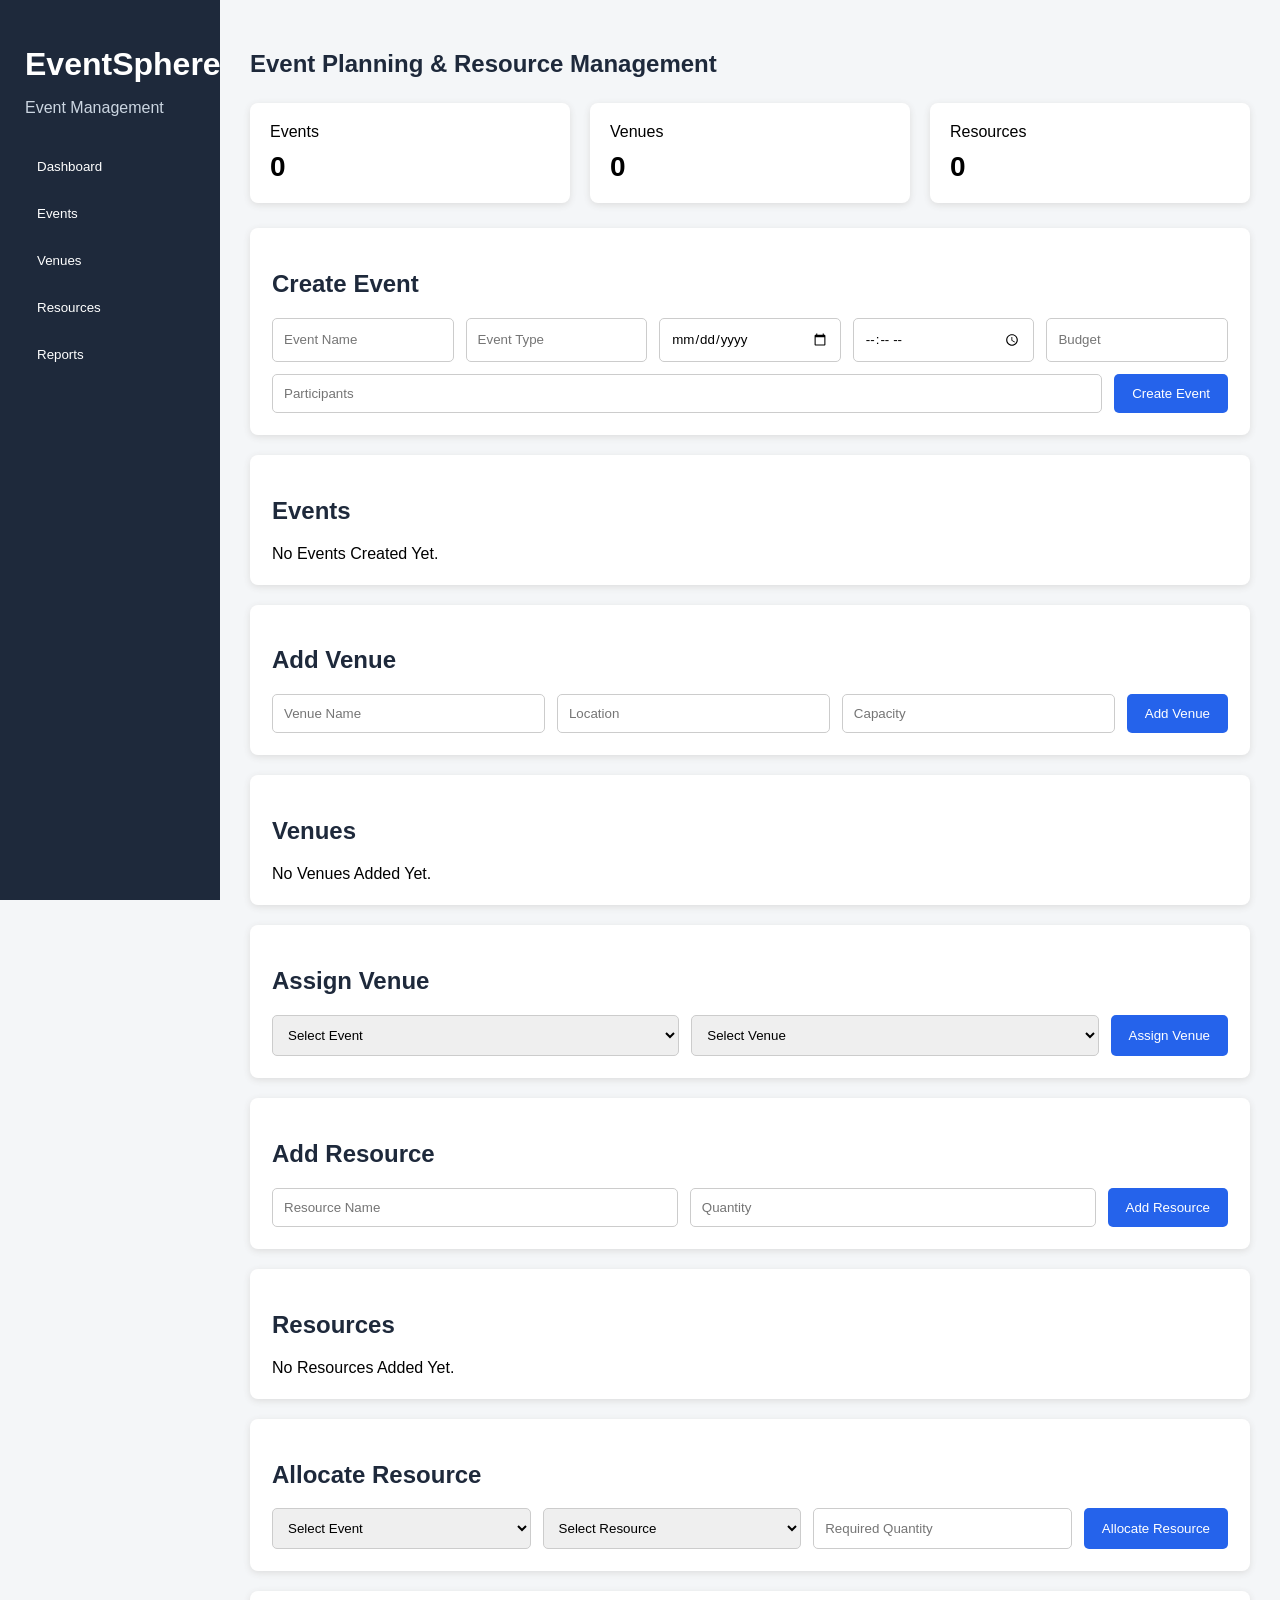
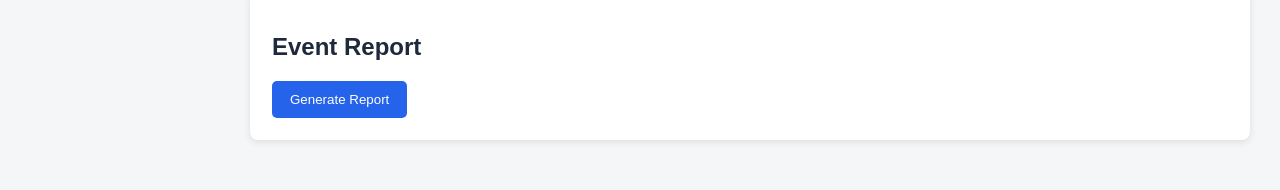
==== index.html @ e5ac0ce5 "Add files via upload" ====
<!DOCTYPE html>
<html>
<head>
    <title>EventSphere</title>
    <link rel="stylesheet" href="style.css">
</head>
<body>

<div class="sidebar">
    <h1>EventSphere</h1>
    <p>Event Management</p>
    <button>Dashboard</button>
    <button>Events</button>
    <button>Venues</button>
    <button>Resources</button>
    <button>Reports</button>
</div>

<div class="main">

    <h2>Event Planning & Resource Management</h2>

    <div class="cards">
        <div class="card">Events <b id="eventCount">0</b></div>
        <div class="card">Venues <b id="venueCount">0</b></div>
        <div class="card">Resources <b id="resourceCount">0</b></div>
    </div>

    <div class="section">
        <h2>Create Event</h2>

        <form id="eventForm">
            <input id="eventName" placeholder="Event Name" required>
            <input id="eventType" placeholder="Event Type" required>
            <input id="eventDate" type="date" required>
            <input id="eventTime" type="time" required>
            <input id="eventBudget" type="number" placeholder="Budget" required>
            <input id="eventParticipants" type="number" placeholder="Participants" required>
            <button>Create Event</button>
        </form>
    </div>

    <div class="section">
        <h2>Events</h2>
        <div id="eventList">No Events Created Yet.</div>
    </div>

    <div class="section">
        <h2>Add Venue</h2>

        <form id="venueForm">
            <input id="venueName" placeholder="Venue Name" required>
            <input id="venueLocation" placeholder="Location" required>
            <input id="venueCapacity" type="number" placeholder="Capacity" required>
            <button>Add Venue</button>
        </form>
    </div>

    <div class="section">
        <h2>Venues</h2>
        <div id="venueList">No Venues Added Yet.</div>
    </div>

    <div class="section">
        <h2>Assign Venue</h2>

        <form id="assignForm">
            <select id="eventSelect" required>
                <option value="">Select Event</option>
            </select>

            <select id="venueSelect" required>
                <option value="">Select Venue</option>
            </select>

            <button>Assign Venue</button>
        </form>
    </div>

    <div class="section">
        <h2>Add Resource</h2>

        <form id="resourceForm">
            <input id="resourceName" placeholder="Resource Name" required>
            <input id="resourceQuantity" type="number" placeholder="Quantity" min="1" required>
            <button>Add Resource</button>
        </form>
    </div>

    <div class="section">
        <h2>Resources</h2>
        <div id="resourceList">No Resources Added Yet.</div>
    </div>

    <div class="section">
        <h2>Allocate Resource</h2>

        <form id="allocateForm">
            <select id="resourceEvent" required>
                <option value="">Select Event</option>
            </select>

            <select id="resourceSelect" required>
                <option value="">Select Resource</option>
            </select>

            <input id="requiredQuantity"
                   type="number"
                   placeholder="Required Quantity"
                   min="1"
                   required>

            <button>Allocate Resource</button>
        </form>
    </div>

    <div class="section">
        <h2>Event Report</h2>
        <button onclick="report()">Generate Report</button>
        <div id="report"></div>
    </div>

    <div id="message"></div>

</div>

<script src="script.js"></script>
</body>
</html>
---- style.css ----
*{box-sizing:border-box;font-family:Arial}
body{margin:0;background:#f4f6f8;display:flex}
.sidebar{width:220px;height:100vh;position:fixed;background:#1e293b;color:white;padding:25px}
.sidebar h1{margin-bottom:5px}
.sidebar p{color:#cbd5e1;margin-bottom:30px}
.sidebar button{display:block;width:100%;padding:12px;margin:8px 0;background:none;color:white;border:0;text-align:left}
.sidebar button:hover{background:#334155}
.main{margin-left:220px;width:100%;padding:30px}
.main>h2{color:#1e293b}
.cards{display:flex;gap:20px;margin:25px 0}
.card{background:white;padding:20px;border-radius:8px;flex:1;box-shadow:0 2px 7px #ddd}
.card b{display:block;font-size:28px;margin-top:10px}
.section{background:white;padding:22px;margin:20px 0;border-radius:8px;box-shadow:0 2px 7px #ddd}
.section h2{color:#1e293b}
form{display:flex;gap:12px;flex-wrap:wrap}
input,select{padding:11px;border:1px solid #ccc;border-radius:5px;flex:1;min-width:150px}
button{padding:11px 18px;background:#2563eb;color:white;border:0;border-radius:5px;cursor:pointer}
.item{padding:15px;margin:10px 0;background:#f8fafc;border:1px solid #ddd;border-radius:6px}
.item p{color:#475569}
.success{background:#dcfce7;color:#166534;padding:12px;margin-top:15px}
.error{background:#fee2e2;color:#991b1b;padding:12px;margin-top:15px}
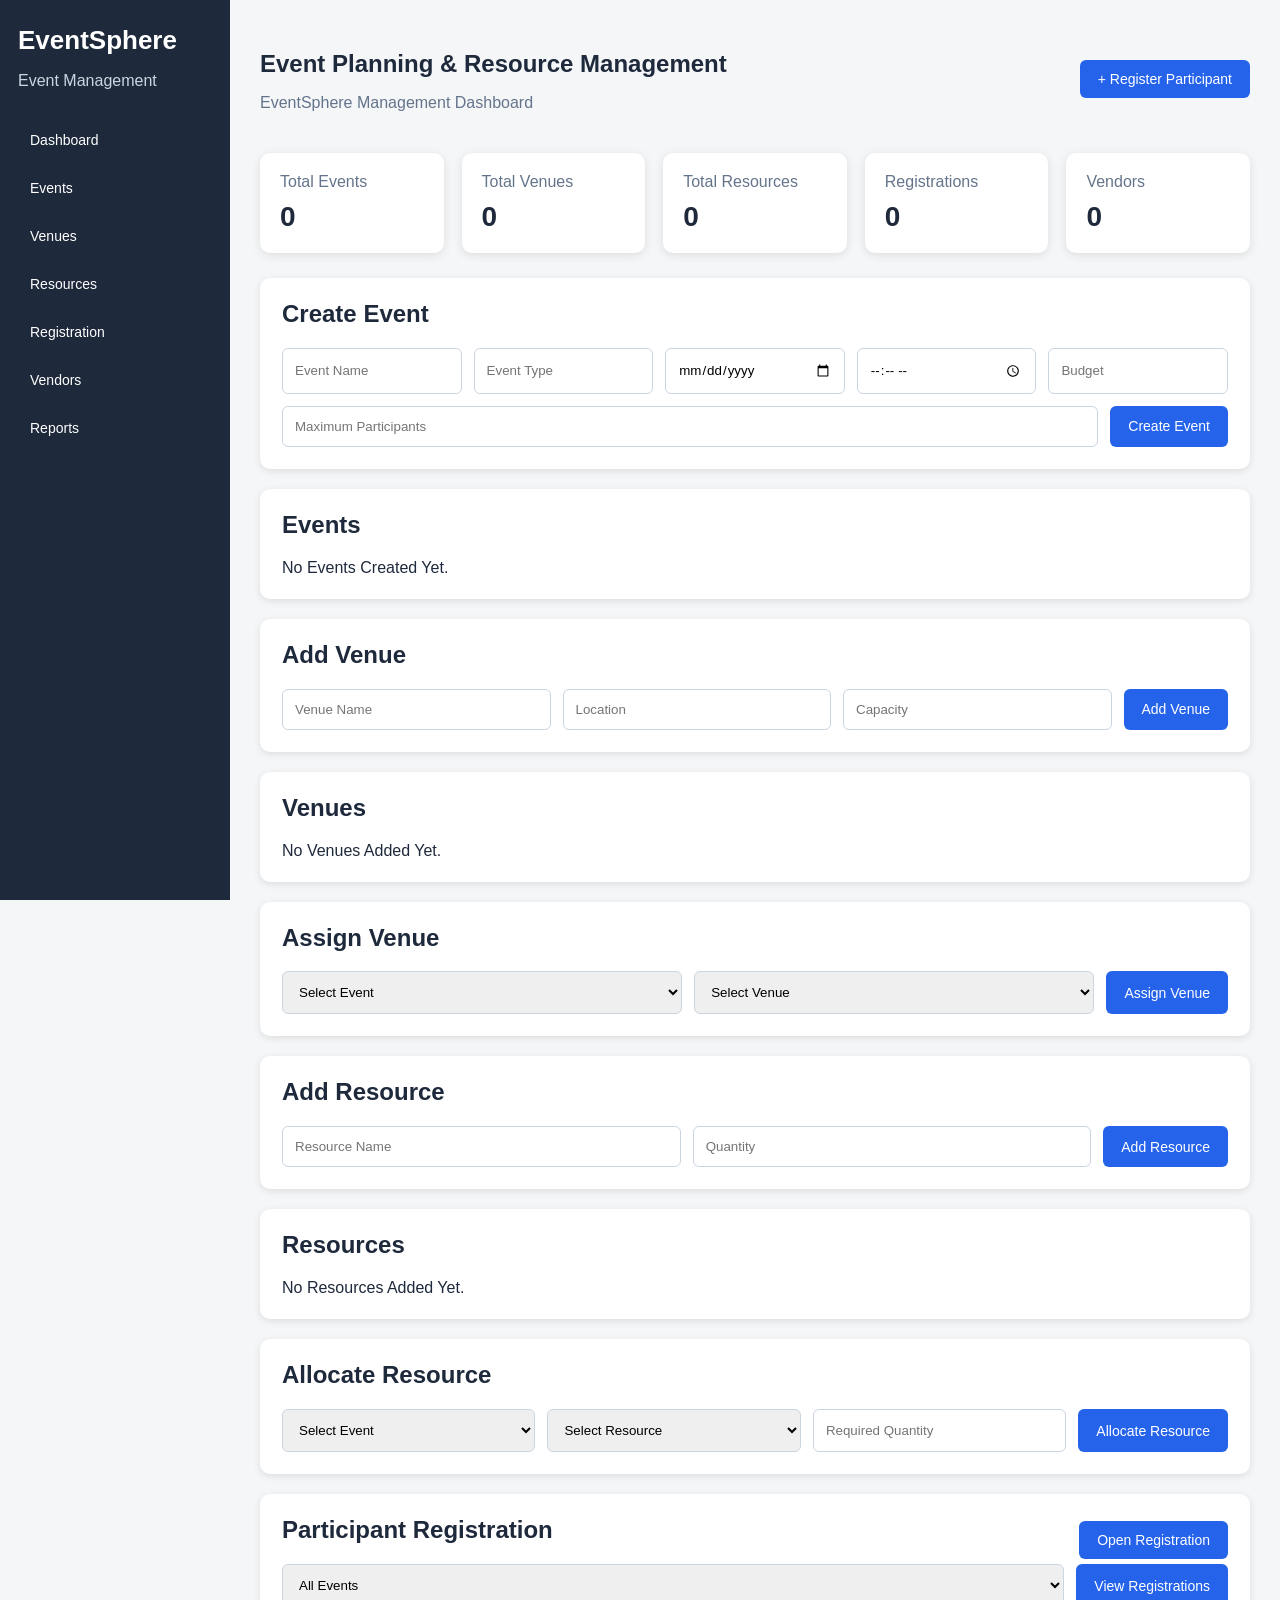
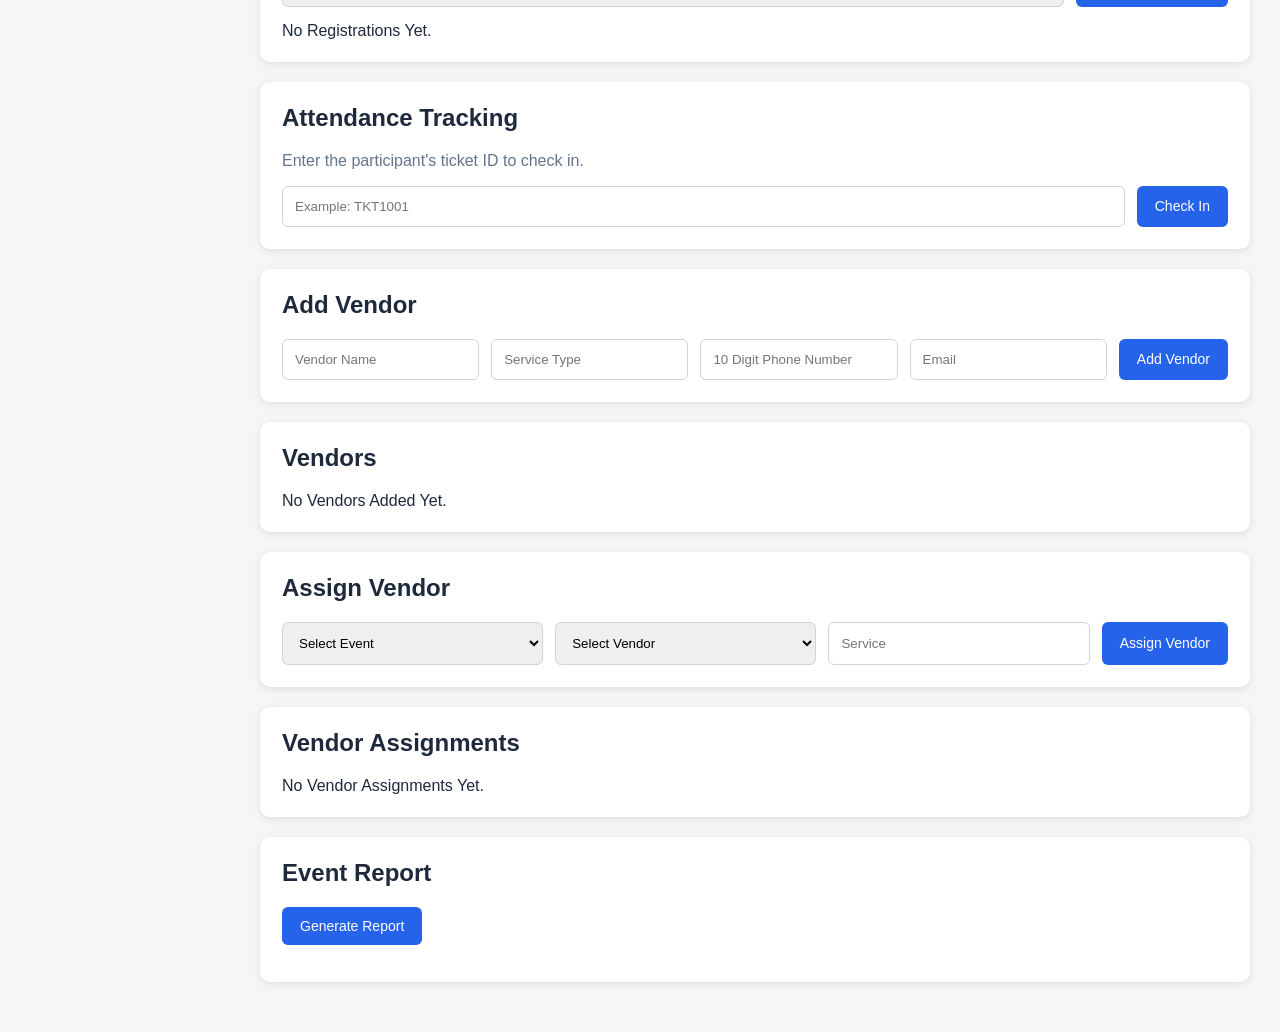
==== commit edf35edf: "Add files via upload" ====
--- a/index.html
+++ b/index.html
@@ -1,72 +1,209 @@
-
-
 <!DOCTYPE html>
 <html>
 <head>
     <title>EventSphere</title>
     <link rel="stylesheet" href="style.css">
 </head>
+
 <body>
 
 <div class="sidebar">
+
     <h1>EventSphere</h1>
     <p>Event Management</p>
-    <button>Dashboard</button>
-    <button>Events</button>
-    <button>Venues</button>
-    <button>Resources</button>
-    <button>Reports</button>
+
+    <button onclick="location.href='index.html'">
+        Dashboard
+    </button>
+
+    <button onclick="location.href='#events'">
+        Events
+    </button>
+
+    <button onclick="location.href='#venues'">
+        Venues
+    </button>
+
+    <button onclick="location.href='#resources'">
+        Resources
+    </button>
+
+    <button onclick="location.href='registration.html'">
+        Registration
+    </button>
+
+    <button onclick="location.href='#vendors'">
+        Vendors
+    </button>
+
+    <button onclick="location.href='#reports'">
+        Reports
+    </button>
+
 </div>
 
+
 <div class="main">
 
-    <h2>Event Planning & Resource Management</h2>
+    <div class="top">
+        <div>
+            <h2>Event Planning & Resource Management</h2>
+            <p>EventSphere Management Dashboard</p>
+        </div>
+
+        <button onclick="location.href='registration.html'">
+            + Register Participant
+        </button>
+    </div>
+
+
+    <!-- DASHBOARD CARDS -->
 
     <div class="cards">
-        <div class="card">Events <b id="eventCount">0</b></div>
-        <div class="card">Venues <b id="venueCount">0</b></div>
-        <div class="card">Resources <b id="resourceCount">0</b></div>
-    </div>
-
-    <div class="section">
+
+        <div class="card">
+            <span>Total Events</span>
+            <b id="eventCount">0</b>
+        </div>
+
+        <div class="card">
+            <span>Total Venues</span>
+            <b id="venueCount">0</b>
+        </div>
+
+        <div class="card">
+            <span>Total Resources</span>
+            <b id="resourceCount">0</b>
+        </div>
+
+        <div class="card">
+            <span>Registrations</span>
+            <b id="registrationCount">0</b>
+        </div>
+
+        <div class="card">
+            <span>Vendors</span>
+            <b id="vendorCount">0</b>
+        </div>
+
+    </div>
+
+
+    <!-- CREATE EVENT -->
+
+    <div class="section" id="events">
+
         <h2>Create Event</h2>
 
         <form id="eventForm">
-            <input id="eventName" placeholder="Event Name" required>
-            <input id="eventType" placeholder="Event Type" required>
-            <input id="eventDate" type="date" required>
-            <input id="eventTime" type="time" required>
-            <input id="eventBudget" type="number" placeholder="Budget" required>
-            <input id="eventParticipants" type="number" placeholder="Participants" required>
+
+            <input
+                id="eventName"
+                placeholder="Event Name"
+                required>
+
+            <input
+                id="eventType"
+                placeholder="Event Type"
+                required>
+
+            <input
+                id="eventDate"
+                type="date"
+                required>
+
+            <input
+                id="eventTime"
+                type="time"
+                required>
+
+            <input
+                id="eventBudget"
+                type="number"
+                placeholder="Budget"
+                min="0"
+                required>
+
+            <input
+                id="eventParticipants"
+                type="number"
+                placeholder="Maximum Participants"
+                min="1"
+                required>
+
             <button>Create Event</button>
-        </form>
-    </div>
-
-    <div class="section">
+
+        </form>
+
+    </div>
+
+
+    <!-- EVENTS -->
+
+    <div class="section">
+
         <h2>Events</h2>
-        <div id="eventList">No Events Created Yet.</div>
-    </div>
-
-    <div class="section">
+
+        <div id="eventList">
+            No Events Created Yet.
+        </div>
+
+    </div>
+
+
+    <!-- VENUE -->
+
+    <div class="section" id="venues">
+
         <h2>Add Venue</h2>
 
         <form id="venueForm">
-            <input id="venueName" placeholder="Venue Name" required>
-            <input id="venueLocation" placeholder="Location" required>
-            <input id="venueCapacity" type="number" placeholder="Capacity" required>
+
+            <input
+                id="venueName"
+                placeholder="Venue Name"
+                required>
+
+            <input
+                id="venueLocation"
+                placeholder="Location"
+                required>
+
+            <input
+                id="venueCapacity"
+                type="number"
+                placeholder="Capacity"
+                min="1"
+                required>
+
             <button>Add Venue</button>
-        </form>
-    </div>
-
-    <div class="section">
+
+        </form>
+
+    </div>
+
+
+    <!-- VENUES -->
+
+    <div class="section">
+
         <h2>Venues</h2>
-        <div id="venueList">No Venues Added Yet.</div>
-    </div>
-
-    <div class="section">
+
+        <div id="venueList">
+            No Venues Added Yet.
+        </div>
+
+    </div>
+
+
+    <!-- ASSIGN VENUE -->
+
+    <div class="section">
+
         <h2>Assign Venue</h2>
 
         <form id="assignForm">
+
             <select id="eventSelect" required>
                 <option value="">Select Event</option>
             </select>
@@ -76,28 +213,60 @@
             </select>
 
             <button>Assign Venue</button>
-        </form>
-    </div>
-
-    <div class="section">
+
+        </form>
+
+    </div>
+
+
+    <!-- RESOURCE -->
+
+    <div class="section" id="resources">
+
         <h2>Add Resource</h2>
 
         <form id="resourceForm">
-            <input id="resourceName" placeholder="Resource Name" required>
-            <input id="resourceQuantity" type="number" placeholder="Quantity" min="1" required>
+
+            <input
+                id="resourceName"
+                placeholder="Resource Name"
+                required>
+
+            <input
+                id="resourceQuantity"
+                type="number"
+                placeholder="Quantity"
+                min="1"
+                required>
+
             <button>Add Resource</button>
-        </form>
-    </div>
-
-    <div class="section">
+
+        </form>
+
+    </div>
+
+
+    <!-- RESOURCES -->
+
+    <div class="section">
+
         <h2>Resources</h2>
-        <div id="resourceList">No Resources Added Yet.</div>
-    </div>
-
-    <div class="section">
+
+        <div id="resourceList">
+            No Resources Added Yet.
+        </div>
+
+    </div>
+
+
+    <!-- ALLOCATE RESOURCE -->
+
+    <div class="section">
+
         <h2>Allocate Resource</h2>
 
         <form id="allocateForm">
+
             <select id="resourceEvent" required>
                 <option value="">Select Event</option>
             </select>
@@ -106,27 +275,191 @@
                 <option value="">Select Resource</option>
             </select>
 
-            <input id="requiredQuantity"
-                   type="number"
-                   placeholder="Required Quantity"
-                   min="1"
-                   required>
+            <input
+                id="requiredQuantity"
+                type="number"
+                placeholder="Required Quantity"
+                min="1"
+                required>
 
             <button>Allocate Resource</button>
-        </form>
-    </div>
-
-    <div class="section">
+
+        </form>
+
+    </div>
+
+
+    <!-- REGISTRATION -->
+
+    <div class="section">
+
+        <div class="section-header">
+
+            <h2>Participant Registration</h2>
+
+            <button onclick="location.href='registration.html'">
+                Open Registration
+            </button>
+
+        </div>
+
+        <div class="filter-row">
+
+            <select id="registrationEventFilter">
+                <option value="">All Events</option>
+            </select>
+
+            <button onclick="showRegistrations()">
+                View Registrations
+            </button>
+
+        </div>
+
+        <div id="registrationList">
+            No Registrations Yet.
+        </div>
+
+    </div>
+
+
+    <!-- ATTENDANCE -->
+
+    <div class="section">
+
+        <h2>Attendance Tracking</h2>
+
+        <p class="hint">
+            Enter the participant's ticket ID to check in.
+        </p>
+
+        <form id="attendanceForm">
+
+            <input
+                id="attendanceTicket"
+                placeholder="Example: TKT1001"
+                required>
+
+            <button>Check In</button>
+
+        </form>
+
+        <div id="attendanceMessage"></div>
+
+    </div>
+
+
+    <!-- VENDOR -->
+
+    <div class="section" id="vendors">
+
+        <h2>Add Vendor</h2>
+
+        <form id="vendorForm">
+
+            <input
+                id="vendorName"
+                placeholder="Vendor Name"
+                required>
+
+            <input
+                id="vendorService"
+                placeholder="Service Type"
+                required>
+
+            <input
+                id="vendorPhone"
+                placeholder="10 Digit Phone Number"
+                maxlength="10"
+                required>
+
+            <input
+                id="vendorEmail"
+                type="email"
+                placeholder="Email"
+                required>
+
+            <button>Add Vendor</button>
+
+        </form>
+
+    </div>
+
+
+    <!-- VENDOR LIST -->
+
+    <div class="section">
+
+        <h2>Vendors</h2>
+
+        <div id="vendorList">
+            No Vendors Added Yet.
+        </div>
+
+    </div>
+
+
+    <!-- VENDOR ASSIGNMENT -->
+
+    <div class="section">
+
+        <h2>Assign Vendor</h2>
+
+        <form id="vendorAssignmentForm">
+
+            <select id="vendorEvent" required>
+                <option value="">Select Event</option>
+            </select>
+
+            <select id="vendorSelect" required>
+                <option value="">Select Vendor</option>
+            </select>
+
+            <input
+                id="vendorAssignmentService"
+                placeholder="Service"
+                required>
+
+            <button>Assign Vendor</button>
+
+        </form>
+
+    </div>
+
+
+    <!-- ASSIGNMENTS -->
+
+    <div class="section">
+
+        <h2>Vendor Assignments</h2>
+
+        <div id="assignmentList">
+            No Vendor Assignments Yet.
+        </div>
+
+    </div>
+
+
+    <!-- REPORT -->
+
+    <div class="section" id="reports">
+
         <h2>Event Report</h2>
-        <button onclick="report()">Generate Report</button>
+
+        <button onclick="report()">
+            Generate Report
+        </button>
+
         <div id="report"></div>
-    </div>
+
+    </div>
+
 
     <div id="message"></div>
 
 </div>
 
+
 <script src="script.js"></script>
+
 </body>
-</html>
-
+</html>
--- a/style.css
+++ b/style.css
@@ -1,23 +1,481 @@
-
-*{box-sizing:border-box;font-family:Arial}
-body{margin:0;background:#f4f6f8;display:flex}
-.sidebar{width:220px;height:100vh;position:fixed;background:#1e293b;color:white;padding:25px}
-.sidebar h1{margin-bottom:5px}
-.sidebar p{color:#cbd5e1;margin-bottom:30px}
-.sidebar button{display:block;width:100%;padding:12px;margin:8px 0;background:none;color:white;border:0;text-align:left}
-.sidebar button:hover{background:#334155}
-.main{margin-left:220px;width:100%;padding:30px}
-.main>h2{color:#1e293b}
-.cards{display:flex;gap:20px;margin:25px 0}
-.card{background:white;padding:20px;border-radius:8px;flex:1;box-shadow:0 2px 7px #ddd}
-.card b{display:block;font-size:28px;margin-top:10px}
-.section{background:white;padding:22px;margin:20px 0;border-radius:8px;box-shadow:0 2px 7px #ddd}
-.section h2{color:#1e293b}
-form{display:flex;gap:12px;flex-wrap:wrap}
-input,select{padding:11px;border:1px solid #ccc;border-radius:5px;flex:1;min-width:150px}
-button{padding:11px 18px;background:#2563eb;color:white;border:0;border-radius:5px;cursor:pointer}
-.item{padding:15px;margin:10px 0;background:#f8fafc;border:1px solid #ddd;border-radius:6px}
-.item p{color:#475569}
-.success{background:#dcfce7;color:#166534;padding:12px;margin-top:15px}
-.error{background:#fee2e2;color:#991b1b;padding:12px;margin-top:15px}
-
+*{
+    box-sizing:border-box;
+    font-family:Arial,sans-serif;
+}
+
+body{
+    margin:0;
+    background:#f4f6f8;
+    color:#1e293b;
+}
+
+
+/* SIDEBAR */
+
+.sidebar{
+    width:230px;
+    height:100vh;
+    position:fixed;
+    background:#1e293b;
+    color:white;
+    padding:25px 18px;
+    left:0;
+    top:0;
+}
+
+.sidebar h1{
+    margin:0 0 5px;
+    font-size:26px;
+}
+
+.sidebar p{
+    color:#cbd5e1;
+    margin-bottom:30px;
+}
+
+.sidebar button{
+    display:block;
+    width:100%;
+    padding:12px;
+    margin:8px 0;
+    background:none;
+    color:white;
+    border:0;
+    border-radius:5px;
+    text-align:left;
+    cursor:pointer;
+    font-size:14px;
+}
+
+.sidebar button:hover{
+    background:#334155;
+}
+
+
+/* MAIN */
+
+.main{
+    margin-left:230px;
+    width:calc(100% - 230px);
+    padding:30px;
+}
+
+.top{
+    display:flex;
+    justify-content:space-between;
+    align-items:center;
+    margin-bottom:25px;
+}
+
+.top h2{
+    margin-bottom:5px;
+}
+
+.top p{
+    color:#64748b;
+}
+
+
+/* CARDS */
+
+.cards{
+    display:grid;
+    grid-template-columns:
+        repeat(5,1fr);
+    gap:18px;
+    margin:25px 0;
+}
+
+.card{
+    background:white;
+    padding:20px;
+    border-radius:10px;
+    box-shadow:0 2px 8px #ddd;
+}
+
+.card span{
+    color:#64748b;
+}
+
+.card b{
+    display:block;
+    font-size:28px;
+    margin-top:10px;
+}
+
+
+/* SECTION */
+
+.section{
+    background:white;
+    padding:22px;
+    margin:20px 0;
+    border-radius:10px;
+    box-shadow:0 2px 7px #ddd;
+}
+
+.section h2{
+    margin-top:0;
+    color:#1e293b;
+}
+
+.section-header{
+    display:flex;
+    justify-content:space-between;
+    align-items:center;
+}
+
+
+/* FORM */
+
+form{
+    display:flex;
+    gap:12px;
+    flex-wrap:wrap;
+}
+
+input,
+select{
+    padding:12px;
+    border:1px solid #cbd5e1;
+    border-radius:6px;
+    flex:1;
+    min-width:170px;
+    outline:none;
+}
+
+input:focus,
+select:focus{
+    border-color:#2563eb;
+}
+
+
+/* BUTTON */
+
+button{
+    padding:11px 18px;
+    background:#2563eb;
+    color:white;
+    border:0;
+    border-radius:6px;
+    cursor:pointer;
+    font-size:14px;
+}
+
+button:hover{
+    background:#1d4ed8;
+}
+
+
+/* ITEMS */
+
+.item{
+    padding:17px;
+    margin:10px 0;
+    background:#f8fafc;
+    border:1px solid #e2e8f0;
+    border-radius:7px;
+}
+
+.item h3{
+    margin-top:0;
+}
+
+.item p{
+    color:#475569;
+    margin:7px 0;
+}
+
+
+/* FILTER */
+
+.filter-row{
+    display:flex;
+    gap:12px;
+    margin-bottom:15px;
+}
+
+
+/* MESSAGE */
+
+.success{
+    background:#dcfce7;
+    color:#166534;
+    padding:12px;
+    margin-top:15px;
+    border-radius:5px;
+}
+
+.error{
+    background:#fee2e2;
+    color:#991b1b;
+    padding:12px;
+    margin-top:15px;
+    border-radius:5px;
+}
+
+.hint{
+    color:#64748b;
+}
+
+
+/* REGISTRATION PAGE */
+
+.registration-page{
+    min-height:100vh;
+    display:flex;
+    justify-content:center;
+    align-items:center;
+    background:#eef2f7;
+    padding:30px;
+}
+
+.register-box{
+    width:100%;
+    max-width:650px;
+    background:white;
+    padding:35px;
+    border-radius:14px;
+    box-shadow:0 5px 25px #d8dee8;
+}
+
+.register-header{
+    text-align:center;
+    margin-bottom:25px;
+}
+
+.register-header h1{
+    margin:0;
+    color:#2563eb;
+    font-size:32px;
+}
+
+.register-header p{
+    color:#64748b;
+}
+
+.register-box form{
+    display:flex;
+    flex-direction:column;
+    gap:10px;
+}
+
+.register-box label{
+    font-weight:bold;
+    margin-top:8px;
+}
+
+.register-box input,
+.register-box select{
+    width:100%;
+    min-width:0;
+}
+
+.form-title{
+    border-bottom:1px solid #e2e8f0;
+    margin-bottom:10px;
+}
+
+.form-title h2{
+    margin-bottom:5px;
+}
+
+.form-title p{
+    color:#64748b;
+}
+
+.terms{
+    display:flex;
+    align-items:center;
+    gap:8px;
+    margin:5px 0 15px;
+}
+
+.terms input{
+    flex:0;
+    min-width:auto;
+}
+
+.register-button{
+    width:100%;
+    padding:14px;
+    font-size:16px;
+    margin-top:10px;
+}
+
+.back-button{
+    margin-top:18px;
+    width:100%;
+    background:#64748b;
+}
+
+
+/* TICKET */
+
+.ticket-page{
+    min-height:100vh;
+    background:#eef2f7;
+    display:flex;
+    justify-content:center;
+    align-items:center;
+    padding:30px;
+}
+
+.ticket-container{
+    width:100%;
+    max-width:800px;
+}
+
+.ticket{
+    background:white;
+    border-radius:15px;
+    overflow:hidden;
+    box-shadow:0 5px 25px #d8dee8;
+}
+
+.ticket-top{
+    background:#2563eb;
+    color:white;
+    padding:25px;
+    text-align:center;
+}
+
+.ticket-top h1{
+    margin:0;
+}
+
+.ticket-top p{
+    margin-bottom:0;
+}
+
+.ticket-body{
+    display:flex;
+    justify-content:space-between;
+    gap:30px;
+    padding:30px;
+}
+
+.ticket-info{
+    flex:1;
+}
+
+.ticket-info p{
+    padding-bottom:10px;
+    border-bottom:1px solid #e2e8f0;
+}
+
+.ticket-info span{
+    display:block;
+    color:#64748b;
+    font-size:13px;
+    margin-bottom:4px;
+}
+
+.ticket-info b{
+    font-size:16px;
+}
+
+.qr-area{
+    min-width:190px;
+    text-align:center;
+    display:flex;
+    flex-direction:column;
+    align-items:center;
+    justify-content:center;
+}
+
+#qrcode{
+    padding:10px;
+    border:1px solid #e2e8f0;
+}
+
+.qr-area small{
+    color:#64748b;
+    margin-top:10px;
+}
+
+.ticket-footer{
+    border-top:1px dashed #cbd5e1;
+    padding:18px;
+    text-align:center;
+    color:#64748b;
+}
+
+.ticket-actions{
+    display:flex;
+    gap:12px;
+    justify-content:center;
+    margin-top:20px;
+}
+
+
+/* REPORT */
+
+#report{
+    margin-top:15px;
+}
+
+
+/* RESPONSIVE */
+
+@media(max-width:1000px){
+
+    .cards{
+        grid-template-columns:
+            repeat(2,1fr);
+    }
+
+}
+
+@media(max-width:700px){
+
+    .sidebar{
+        position:relative;
+        width:100%;
+        height:auto;
+    }
+
+    .main{
+        margin-left:0;
+        width:100%;
+        padding:15px;
+    }
+
+    .top{
+        flex-direction:column;
+        align-items:flex-start;
+        gap:15px;
+    }
+
+    .cards{
+        grid-template-columns:1fr;
+    }
+
+    .ticket-body{
+        flex-direction:column;
+    }
+
+    .filter-row{
+        flex-direction:column;
+    }
+
+}
+
+
+/* PRINT */
+
+@media print{
+
+    .ticket-actions{
+        display:none;
+    }
+
+    body{
+        background:white;
+    }
+
+    .ticket{
+        box-shadow:none;
+    }
+
+}
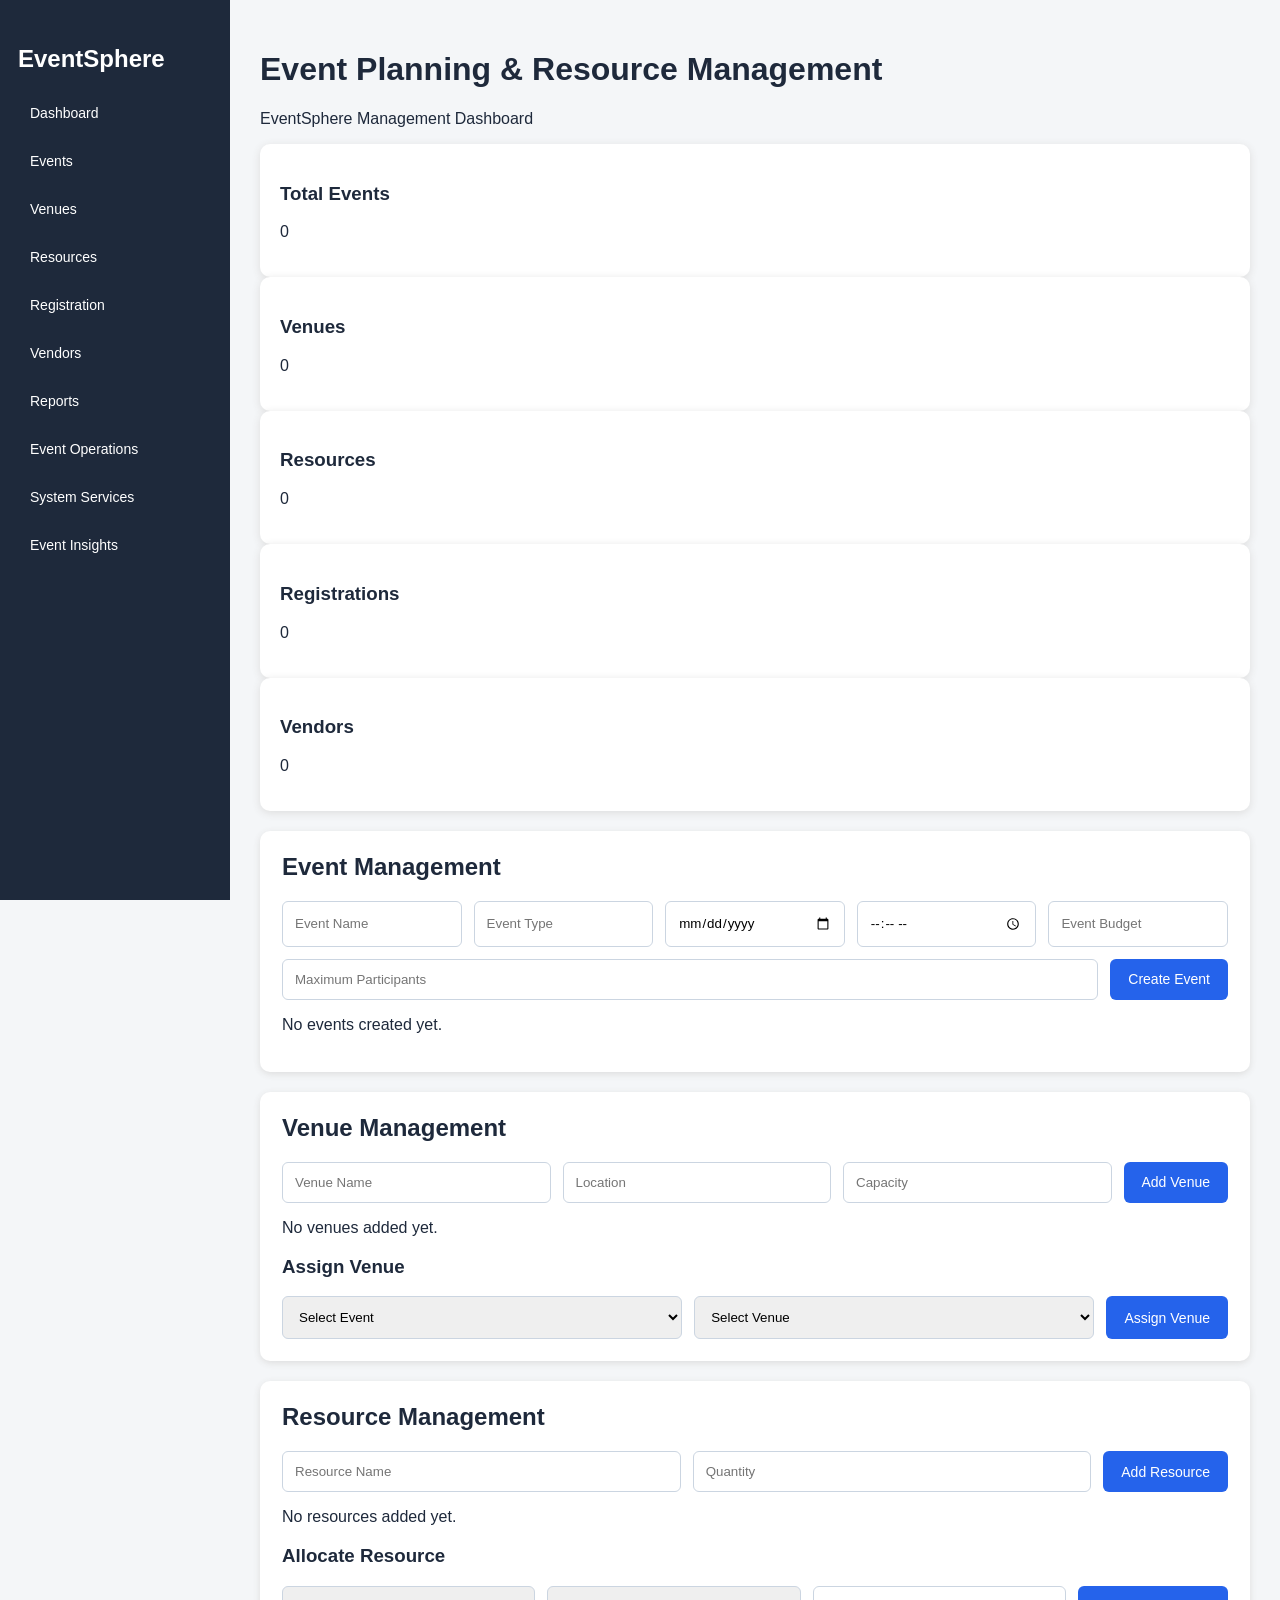
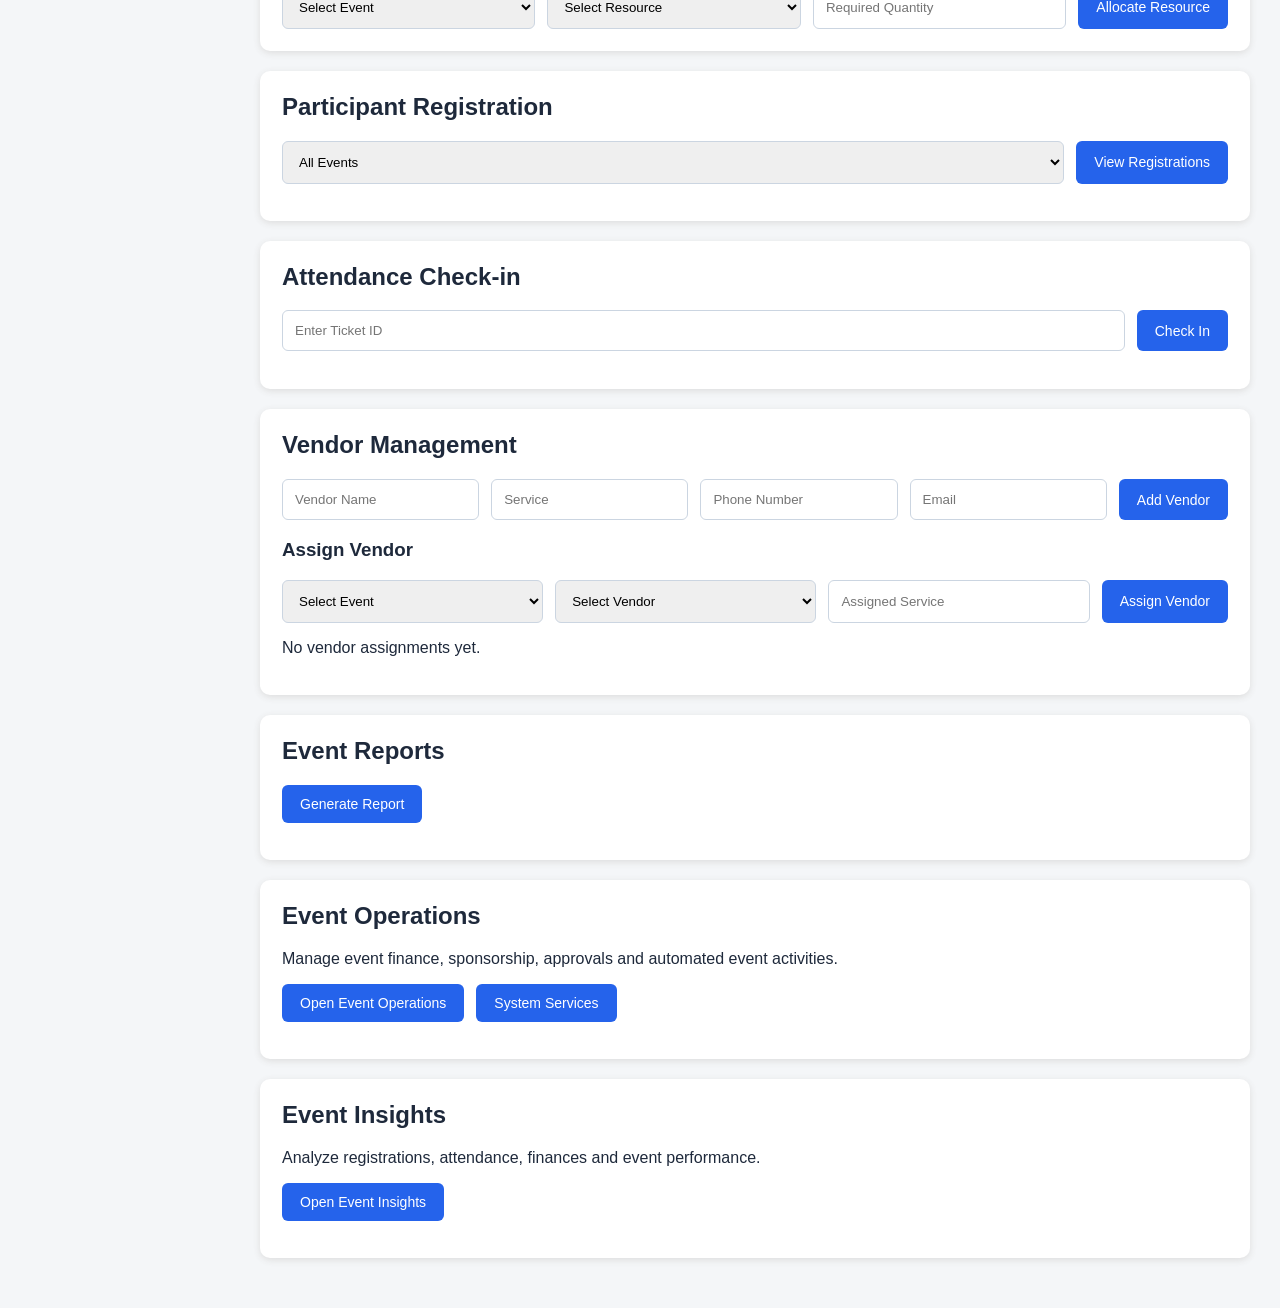
==== commit 63d6bd19: "Complete EventSphere Milestone 4" ====
--- a/index.html
+++ b/index.html
@@ -1,465 +1,632 @@
-<!DOCTYPE html>
-<html>
-<head>
-    <title>EventSphere</title>
-    <link rel="stylesheet" href="style.css">
-</head>
-
-<body>
-
-<div class="sidebar">
-
-    <h1>EventSphere</h1>
-    <p>Event Management</p>
-
-    <button onclick="location.href='index.html'">
-        Dashboard
-    </button>
-
-    <button onclick="location.href='#events'">
-        Events
-    </button>
-
-    <button onclick="location.href='#venues'">
-        Venues
-    </button>
-
-    <button onclick="location.href='#resources'">
-        Resources
-    </button>
-
-    <button onclick="location.href='registration.html'">
-        Registration
-    </button>
-
-    <button onclick="location.href='#vendors'">
-        Vendors
-    </button>
-
-    <button onclick="location.href='#reports'">
-        Reports
-    </button>
-
-</div>
-
-
-<div class="main">
-
-    <div class="top">
-        <div>
-            <h2>Event Planning & Resource Management</h2>
-            <p>EventSphere Management Dashboard</p>
-        </div>
-
-        <button onclick="location.href='registration.html'">
-            + Register Participant
-        </button>
-    </div>
-
-
-    <!-- DASHBOARD CARDS -->
-
-    <div class="cards">
-
-        <div class="card">
-            <span>Total Events</span>
-            <b id="eventCount">0</b>
-        </div>
-
-        <div class="card">
-            <span>Total Venues</span>
-            <b id="venueCount">0</b>
-        </div>
-
-        <div class="card">
-            <span>Total Resources</span>
-            <b id="resourceCount">0</b>
-        </div>
-
-        <div class="card">
-            <span>Registrations</span>
-            <b id="registrationCount">0</b>
-        </div>
-
-        <div class="card">
-            <span>Vendors</span>
-            <b id="vendorCount">0</b>
-        </div>
-
-    </div>
-
-
-    <!-- CREATE EVENT -->
-
-    <div class="section" id="events">
-
-        <h2>Create Event</h2>
-
-        <form id="eventForm">
-
-            <input
-                id="eventName"
-                placeholder="Event Name"
-                required>
-
-            <input
-                id="eventType"
-                placeholder="Event Type"
-                required>
-
-            <input
-                id="eventDate"
-                type="date"
-                required>
-
-            <input
-                id="eventTime"
-                type="time"
-                required>
-
-            <input
-                id="eventBudget"
-                type="number"
-                placeholder="Budget"
-                min="0"
-                required>
-
-            <input
-                id="eventParticipants"
-                type="number"
-                placeholder="Maximum Participants"
-                min="1"
-                required>
-
-            <button>Create Event</button>
-
-        </form>
-
-    </div>
-
-
-    <!-- EVENTS -->
-
-    <div class="section">
-
-        <h2>Events</h2>
-
-        <div id="eventList">
-            No Events Created Yet.
-        </div>
-
-    </div>
-
-
-    <!-- VENUE -->
-
-    <div class="section" id="venues">
-
-        <h2>Add Venue</h2>
-
-        <form id="venueForm">
-
-            <input
-                id="venueName"
-                placeholder="Venue Name"
-                required>
-
-            <input
-                id="venueLocation"
-                placeholder="Location"
-                required>
-
-            <input
-                id="venueCapacity"
-                type="number"
-                placeholder="Capacity"
-                min="1"
-                required>
-
-            <button>Add Venue</button>
-
-        </form>
-
-    </div>
-
-
-    <!-- VENUES -->
-
-    <div class="section">
-
-        <h2>Venues</h2>
-
-        <div id="venueList">
-            No Venues Added Yet.
-        </div>
-
-    </div>
-
-
-    <!-- ASSIGN VENUE -->
-
-    <div class="section">
-
-        <h2>Assign Venue</h2>
-
-        <form id="assignForm">
-
-            <select id="eventSelect" required>
-                <option value="">Select Event</option>
-            </select>
-
-            <select id="venueSelect" required>
-                <option value="">Select Venue</option>
-            </select>
-
-            <button>Assign Venue</button>
-
-        </form>
-
-    </div>
-
-
-    <!-- RESOURCE -->
-
-    <div class="section" id="resources">
-
-        <h2>Add Resource</h2>
-
-        <form id="resourceForm">
-
-            <input
-                id="resourceName"
-                placeholder="Resource Name"
-                required>
-
-            <input
-                id="resourceQuantity"
-                type="number"
-                placeholder="Quantity"
-                min="1"
-                required>
-
-            <button>Add Resource</button>
-
-        </form>
-
-    </div>
-
-
-    <!-- RESOURCES -->
-
-    <div class="section">
-
-        <h2>Resources</h2>
-
-        <div id="resourceList">
-            No Resources Added Yet.
-        </div>
-
-    </div>
-
-
-    <!-- ALLOCATE RESOURCE -->
-
-    <div class="section">
-
-        <h2>Allocate Resource</h2>
-
-        <form id="allocateForm">
-
-            <select id="resourceEvent" required>
-                <option value="">Select Event</option>
-            </select>
-
-            <select id="resourceSelect" required>
-                <option value="">Select Resource</option>
-            </select>
-
-            <input
-                id="requiredQuantity"
-                type="number"
-                placeholder="Required Quantity"
-                min="1"
-                required>
-
-            <button>Allocate Resource</button>
-
-        </form>
-
-    </div>
-
-
-    <!-- REGISTRATION -->
-
-    <div class="section">
-
-        <div class="section-header">
-
-            <h2>Participant Registration</h2>
-
-            <button onclick="location.href='registration.html'">
-                Open Registration
-            </button>
-
-        </div>
-
-        <div class="filter-row">
-
-            <select id="registrationEventFilter">
-                <option value="">All Events</option>
-            </select>
-
-            <button onclick="showRegistrations()">
-                View Registrations
-            </button>
-
-        </div>
-
-        <div id="registrationList">
-            No Registrations Yet.
-        </div>
-
-    </div>
-
-
-    <!-- ATTENDANCE -->
-
-    <div class="section">
-
-        <h2>Attendance Tracking</h2>
-
-        <p class="hint">
-            Enter the participant's ticket ID to check in.
-        </p>
-
-        <form id="attendanceForm">
-
-            <input
-                id="attendanceTicket"
-                placeholder="Example: TKT1001"
-                required>
-
-            <button>Check In</button>
-
-        </form>
-
-        <div id="attendanceMessage"></div>
-
-    </div>
-
-
-    <!-- VENDOR -->
-
-    <div class="section" id="vendors">
-
-        <h2>Add Vendor</h2>
-
-        <form id="vendorForm">
-
-            <input
-                id="vendorName"
-                placeholder="Vendor Name"
-                required>
-
-            <input
-                id="vendorService"
-                placeholder="Service Type"
-                required>
-
-            <input
-                id="vendorPhone"
-                placeholder="10 Digit Phone Number"
-                maxlength="10"
-                required>
-
-            <input
-                id="vendorEmail"
-                type="email"
-                placeholder="Email"
-                required>
-
-            <button>Add Vendor</button>
-
-        </form>
-
-    </div>
-
-
-    <!-- VENDOR LIST -->
-
-    <div class="section">
-
-        <h2>Vendors</h2>
-
-        <div id="vendorList">
-            No Vendors Added Yet.
-        </div>
-
-    </div>
-
-
-    <!-- VENDOR ASSIGNMENT -->
-
-    <div class="section">
-
-        <h2>Assign Vendor</h2>
-
-        <form id="vendorAssignmentForm">
-
-            <select id="vendorEvent" required>
-                <option value="">Select Event</option>
-            </select>
-
-            <select id="vendorSelect" required>
-                <option value="">Select Vendor</option>
-            </select>
-
-            <input
-                id="vendorAssignmentService"
-                placeholder="Service"
-                required>
-
-            <button>Assign Vendor</button>
-
-        </form>
-
-    </div>
-
-
-    <!-- ASSIGNMENTS -->
-
-    <div class="section">
-
-        <h2>Vendor Assignments</h2>
-
-        <div id="assignmentList">
-            No Vendor Assignments Yet.
-        </div>
-
-    </div>
-
-
-    <!-- REPORT -->
-
-    <div class="section" id="reports">
-
-        <h2>Event Report</h2>
-
-        <button onclick="report()">
-            Generate Report
-        </button>
-
-        <div id="report"></div>
-
-    </div>
-
-
-    <div id="message"></div>
-
-</div>
-
-
-<script src="script.js"></script>
-
-</body>
+<!DOCTYPE html>
+<html lang="en">
+
+<head>
+
+    <meta charset="UTF-8">
+
+    <meta
+        name="viewport"
+        content="width=device-width, initial-scale=1.0"
+    >
+
+    <title>EventSphere - Event Management</title>
+
+    <link
+        rel="stylesheet"
+        href="style.css"
+    >
+
+</head>
+
+<body>
+
+    <!-- ================= SIDEBAR ================= -->
+
+    <aside class="sidebar">
+
+        <h2>EventSphere</h2>
+
+        <button onclick="location.href='index.html'">
+            Dashboard
+        </button>
+
+        <button onclick="location.href='#events'">
+            Events
+        </button>
+
+        <button onclick="location.href='#venues'">
+            Venues
+        </button>
+
+        <button onclick="location.href='#resources'">
+            Resources
+        </button>
+
+        <button onclick="location.href='registration.html'">
+            Registration
+        </button>
+
+        <button onclick="location.href='#vendors'">
+            Vendors
+        </button>
+
+        <button onclick="location.href='#reports'">
+            Reports
+        </button>
+
+        <button onclick="location.href='milestone3.html'">
+            Event Operations
+        </button>
+
+        <button onclick="location.href='api.html'">
+            System Services
+        </button>
+
+        <button onclick="location.href='analytics.html'">
+            Event Insights
+        </button>
+
+    </aside>
+
+
+    <!-- ================= MAIN CONTENT ================= -->
+
+    <main class="main">
+
+        <!-- HEADER -->
+
+        <header>
+
+            <h1>
+                Event Planning & Resource Management
+            </h1>
+
+            <p>
+                EventSphere Management Dashboard
+            </p>
+
+        </header>
+
+
+        <!-- ================= DASHBOARD CARDS ================= -->
+
+        <section class="dashboard-grid">
+
+            <div class="card">
+
+                <h3>
+                    Total Events
+                </h3>
+
+                <p id="eventCount">
+                    0
+                </p>
+
+            </div>
+
+
+            <div class="card">
+
+                <h3>
+                    Venues
+                </h3>
+
+                <p id="venueCount">
+                    0
+                </p>
+
+            </div>
+
+
+            <div class="card">
+
+                <h3>
+                    Resources
+                </h3>
+
+                <p id="resourceCount">
+                    0
+                </p>
+
+            </div>
+
+
+            <div class="card">
+
+                <h3>
+                    Registrations
+                </h3>
+
+                <p id="registrationCount">
+                    0
+                </p>
+
+            </div>
+
+
+            <div class="card">
+
+                <h3>
+                    Vendors
+                </h3>
+
+                <p id="vendorCount">
+                    0
+                </p>
+
+            </div>
+
+        </section>
+
+
+        <!-- ================= EVENT MANAGEMENT ================= -->
+
+        <div
+            class="section"
+            id="events"
+        >
+
+            <h2>
+                Event Management
+            </h2>
+
+            <form id="eventForm">
+
+                <input
+                    type="text"
+                    id="eventName"
+                    placeholder="Event Name"
+                    required
+                >
+
+                <input
+                    type="text"
+                    id="eventType"
+                    placeholder="Event Type"
+                    required
+                >
+
+                <input
+                    type="date"
+                    id="eventDate"
+                    required
+                >
+
+                <input
+                    type="time"
+                    id="eventTime"
+                    required
+                >
+
+                <input
+                    type="number"
+                    id="eventBudget"
+                    placeholder="Event Budget"
+                    min="0"
+                    required
+                >
+
+                <input
+                    type="number"
+                    id="eventParticipants"
+                    placeholder="Maximum Participants"
+                    min="1"
+                    required
+                >
+
+                <button type="submit">
+                    Create Event
+                </button>
+
+            </form>
+
+
+            <div id="eventList"></div>
+
+        </div>
+
+
+        <!-- ================= VENUE MANAGEMENT ================= -->
+
+        <div
+            class="section"
+            id="venues"
+        >
+
+            <h2>
+                Venue Management
+            </h2>
+
+            <form id="venueForm">
+
+                <input
+                    type="text"
+                    id="venueName"
+                    placeholder="Venue Name"
+                    required
+                >
+
+                <input
+                    type="text"
+                    id="venueLocation"
+                    placeholder="Location"
+                    required
+                >
+
+                <input
+                    type="number"
+                    id="venueCapacity"
+                    placeholder="Capacity"
+                    min="1"
+                    required
+                >
+
+                <button type="submit">
+                    Add Venue
+                </button>
+
+            </form>
+
+
+            <div id="venueList"></div>
+
+
+            <h3>
+                Assign Venue
+            </h3>
+
+            <form id="venueAssignmentForm">
+
+                <select id="eventSelect">
+                    <option value="">
+                        Select Event
+                    </option>
+                </select>
+
+                <select id="venueSelect">
+                    <option value="">
+                        Select Venue
+                    </option>
+                </select>
+
+                <button type="submit">
+                    Assign Venue
+                </button>
+
+            </form>
+
+        </div>
+
+
+        <!-- ================= RESOURCE MANAGEMENT ================= -->
+
+        <div
+            class="section"
+            id="resources"
+        >
+
+            <h2>
+                Resource Management
+            </h2>
+
+            <form id="resourceForm">
+
+                <input
+                    type="text"
+                    id="resourceName"
+                    placeholder="Resource Name"
+                    required
+                >
+
+                <input
+                    type="number"
+                    id="resourceQuantity"
+                    placeholder="Quantity"
+                    min="1"
+                    required
+                >
+
+                <button type="submit">
+                    Add Resource
+                </button>
+
+            </form>
+
+
+            <div id="resourceList"></div>
+
+
+            <h3>
+                Allocate Resource
+            </h3>
+
+            <form id="resourceAllocationForm">
+
+                <select id="resourceEvent">
+
+                    <option value="">
+                        Select Event
+                    </option>
+
+                </select>
+
+
+                <select id="resourceSelect">
+
+                    <option value="">
+                        Select Resource
+                    </option>
+
+                </select>
+
+
+                <input
+                    type="number"
+                    id="requiredQuantity"
+                    placeholder="Required Quantity"
+                    min="1"
+                    required
+                >
+
+
+                <button type="submit">
+                    Allocate Resource
+                </button>
+
+            </form>
+
+        </div>
+
+
+        <!-- ================= REGISTRATION ================= -->
+
+        <div
+            class="section"
+            id="registration"
+        >
+
+            <h2>
+                Participant Registration
+            </h2>
+
+            <div class="filter-row">
+
+                <select id="registrationEventFilter">
+
+                    <option value="">
+                        Select Event
+                    </option>
+
+                </select>
+
+                <button onclick="showRegistrations()">
+                    View Registrations
+                </button>
+
+            </div>
+
+
+            <div id="registrationList"></div>
+
+        </div>
+
+
+        <!-- ================= ATTENDANCE ================= -->
+
+        <div class="section">
+
+            <h2>
+                Attendance Check-in
+            </h2>
+
+            <form id="attendanceForm">
+
+                <input
+                    type="text"
+                    id="attendanceTicket"
+                    placeholder="Enter Ticket ID"
+                    required
+                >
+
+                <button type="submit">
+                    Check In
+                </button>
+
+            </form>
+
+            <p id="attendanceMessage"></p>
+
+        </div>
+
+
+        <!-- ================= VENDOR MANAGEMENT ================= -->
+
+        <div
+            class="section"
+            id="vendors"
+        >
+
+            <h2>
+                Vendor Management
+            </h2>
+
+            <form id="vendorForm">
+
+                <input
+                    type="text"
+                    id="vendorName"
+                    placeholder="Vendor Name"
+                    required
+                >
+
+                <input
+                    type="text"
+                    id="vendorService"
+                    placeholder="Service"
+                    required
+                >
+
+                <input
+                    type="text"
+                    id="vendorPhone"
+                    placeholder="Phone Number"
+                    required
+                >
+
+                <input
+                    type="email"
+                    id="vendorEmail"
+                    placeholder="Email"
+                    required
+                >
+
+                <button type="submit">
+                    Add Vendor
+                </button>
+
+            </form>
+
+
+            <h3>
+                Assign Vendor
+            </h3>
+
+            <form id="vendorAssignmentForm">
+
+                <select id="vendorEvent">
+
+                    <option value="">
+                        Select Event
+                    </option>
+
+                </select>
+
+
+                <select id="vendorSelect">
+
+                    <option value="">
+                        Select Vendor
+                    </option>
+
+                </select>
+
+
+                <input
+                    type="text"
+                    id="vendorAssignmentService"
+                    placeholder="Assigned Service"
+                    required
+                >
+
+
+                <button type="submit">
+                    Assign Vendor
+                </button>
+
+            </form>
+
+
+            <div id="assignmentList"></div>
+
+        </div>
+
+
+        <!-- ================= REPORTS ================= -->
+
+        <div
+            class="section"
+            id="reports"
+        >
+
+            <h2>
+                Event Reports
+            </h2>
+
+            <button onclick="report()">
+                Generate Report
+            </button>
+
+            <div id="report"></div>
+
+        </div>
+
+
+        <!-- ================= EVENT OPERATIONS ================= -->
+
+        <div
+            class="section"
+            id="eventOperations"
+        >
+
+            <h2>
+                Event Operations
+            </h2>
+
+            <p>
+                Manage event finance, sponsorship,
+                approvals and automated event activities.
+            </p>
+
+            <div class="filter-row">
+
+                <button
+                    onclick="location.href='milestone3.html'"
+                >
+                    Open Event Operations
+                </button>
+
+                <button
+                    onclick="location.href='api.html'"
+                >
+                    System Services
+                </button>
+
+            </div>
+
+        </div>
+
+
+        <!-- ================= EVENT INSIGHTS ================= -->
+
+        <div
+            class="section"
+            id="eventInsights"
+        >
+
+            <h2>
+                Event Insights
+            </h2>
+
+            <p>
+                Analyze registrations, attendance,
+                finances and event performance.
+            </p>
+
+            <div class="filter-row">
+
+                <button
+                    onclick="location.href='analytics.html'"
+                >
+                    Open Event Insights
+                </button>
+
+            </div>
+
+        </div>
+
+
+        <!-- ================= MESSAGE ================= -->
+
+        <div id="message"></div>
+
+    </main>
+
+
+    <!-- ================= JAVASCRIPT ================= -->
+
+    <script src="script.js"></script>
+
+</body>
+
 </html>
--- a/style.css
+++ b/style.css
@@ -1,481 +1,481 @@
-*{
-    box-sizing:border-box;
-    font-family:Arial,sans-serif;
-}
-
-body{
-    margin:0;
-    background:#f4f6f8;
-    color:#1e293b;
-}
-
-
-/* SIDEBAR */
-
-.sidebar{
-    width:230px;
-    height:100vh;
-    position:fixed;
-    background:#1e293b;
-    color:white;
-    padding:25px 18px;
-    left:0;
-    top:0;
-}
-
-.sidebar h1{
-    margin:0 0 5px;
-    font-size:26px;
-}
-
-.sidebar p{
-    color:#cbd5e1;
-    margin-bottom:30px;
-}
-
-.sidebar button{
-    display:block;
-    width:100%;
-    padding:12px;
-    margin:8px 0;
-    background:none;
-    color:white;
-    border:0;
-    border-radius:5px;
-    text-align:left;
-    cursor:pointer;
-    font-size:14px;
-}
-
-.sidebar button:hover{
-    background:#334155;
-}
-
-
-/* MAIN */
-
-.main{
-    margin-left:230px;
-    width:calc(100% - 230px);
-    padding:30px;
-}
-
-.top{
-    display:flex;
-    justify-content:space-between;
-    align-items:center;
-    margin-bottom:25px;
-}
-
-.top h2{
-    margin-bottom:5px;
-}
-
-.top p{
-    color:#64748b;
-}
-
-
-/* CARDS */
-
-.cards{
-    display:grid;
-    grid-template-columns:
-        repeat(5,1fr);
-    gap:18px;
-    margin:25px 0;
-}
-
-.card{
-    background:white;
-    padding:20px;
-    border-radius:10px;
-    box-shadow:0 2px 8px #ddd;
-}
-
-.card span{
-    color:#64748b;
-}
-
-.card b{
-    display:block;
-    font-size:28px;
-    margin-top:10px;
-}
-
-
-/* SECTION */
-
-.section{
-    background:white;
-    padding:22px;
-    margin:20px 0;
-    border-radius:10px;
-    box-shadow:0 2px 7px #ddd;
-}
-
-.section h2{
-    margin-top:0;
-    color:#1e293b;
-}
-
-.section-header{
-    display:flex;
-    justify-content:space-between;
-    align-items:center;
-}
-
-
-/* FORM */
-
-form{
-    display:flex;
-    gap:12px;
-    flex-wrap:wrap;
-}
-
-input,
-select{
-    padding:12px;
-    border:1px solid #cbd5e1;
-    border-radius:6px;
-    flex:1;
-    min-width:170px;
-    outline:none;
-}
-
-input:focus,
-select:focus{
-    border-color:#2563eb;
-}
-
-
-/* BUTTON */
-
-button{
-    padding:11px 18px;
-    background:#2563eb;
-    color:white;
-    border:0;
-    border-radius:6px;
-    cursor:pointer;
-    font-size:14px;
-}
-
-button:hover{
-    background:#1d4ed8;
-}
-
-
-/* ITEMS */
-
-.item{
-    padding:17px;
-    margin:10px 0;
-    background:#f8fafc;
-    border:1px solid #e2e8f0;
-    border-radius:7px;
-}
-
-.item h3{
-    margin-top:0;
-}
-
-.item p{
-    color:#475569;
-    margin:7px 0;
-}
-
-
-/* FILTER */
-
-.filter-row{
-    display:flex;
-    gap:12px;
-    margin-bottom:15px;
-}
-
-
-/* MESSAGE */
-
-.success{
-    background:#dcfce7;
-    color:#166534;
-    padding:12px;
-    margin-top:15px;
-    border-radius:5px;
-}
-
-.error{
-    background:#fee2e2;
-    color:#991b1b;
-    padding:12px;
-    margin-top:15px;
-    border-radius:5px;
-}
-
-.hint{
-    color:#64748b;
-}
-
-
-/* REGISTRATION PAGE */
-
-.registration-page{
-    min-height:100vh;
-    display:flex;
-    justify-content:center;
-    align-items:center;
-    background:#eef2f7;
-    padding:30px;
-}
-
-.register-box{
-    width:100%;
-    max-width:650px;
-    background:white;
-    padding:35px;
-    border-radius:14px;
-    box-shadow:0 5px 25px #d8dee8;
-}
-
-.register-header{
-    text-align:center;
-    margin-bottom:25px;
-}
-
-.register-header h1{
-    margin:0;
-    color:#2563eb;
-    font-size:32px;
-}
-
-.register-header p{
-    color:#64748b;
-}
-
-.register-box form{
-    display:flex;
-    flex-direction:column;
-    gap:10px;
-}
-
-.register-box label{
-    font-weight:bold;
-    margin-top:8px;
-}
-
-.register-box input,
-.register-box select{
-    width:100%;
-    min-width:0;
-}
-
-.form-title{
-    border-bottom:1px solid #e2e8f0;
-    margin-bottom:10px;
-}
-
-.form-title h2{
-    margin-bottom:5px;
-}
-
-.form-title p{
-    color:#64748b;
-}
-
-.terms{
-    display:flex;
-    align-items:center;
-    gap:8px;
-    margin:5px 0 15px;
-}
-
-.terms input{
-    flex:0;
-    min-width:auto;
-}
-
-.register-button{
-    width:100%;
-    padding:14px;
-    font-size:16px;
-    margin-top:10px;
-}
-
-.back-button{
-    margin-top:18px;
-    width:100%;
-    background:#64748b;
-}
-
-
-/* TICKET */
-
-.ticket-page{
-    min-height:100vh;
-    background:#eef2f7;
-    display:flex;
-    justify-content:center;
-    align-items:center;
-    padding:30px;
-}
-
-.ticket-container{
-    width:100%;
-    max-width:800px;
-}
-
-.ticket{
-    background:white;
-    border-radius:15px;
-    overflow:hidden;
-    box-shadow:0 5px 25px #d8dee8;
-}
-
-.ticket-top{
-    background:#2563eb;
-    color:white;
-    padding:25px;
-    text-align:center;
-}
-
-.ticket-top h1{
-    margin:0;
-}
-
-.ticket-top p{
-    margin-bottom:0;
-}
-
-.ticket-body{
-    display:flex;
-    justify-content:space-between;
-    gap:30px;
-    padding:30px;
-}
-
-.ticket-info{
-    flex:1;
-}
-
-.ticket-info p{
-    padding-bottom:10px;
-    border-bottom:1px solid #e2e8f0;
-}
-
-.ticket-info span{
-    display:block;
-    color:#64748b;
-    font-size:13px;
-    margin-bottom:4px;
-}
-
-.ticket-info b{
-    font-size:16px;
-}
-
-.qr-area{
-    min-width:190px;
-    text-align:center;
-    display:flex;
-    flex-direction:column;
-    align-items:center;
-    justify-content:center;
-}
-
-#qrcode{
-    padding:10px;
-    border:1px solid #e2e8f0;
-}
-
-.qr-area small{
-    color:#64748b;
-    margin-top:10px;
-}
-
-.ticket-footer{
-    border-top:1px dashed #cbd5e1;
-    padding:18px;
-    text-align:center;
-    color:#64748b;
-}
-
-.ticket-actions{
-    display:flex;
-    gap:12px;
-    justify-content:center;
-    margin-top:20px;
-}
-
-
-/* REPORT */
-
-#report{
-    margin-top:15px;
-}
-
-
-/* RESPONSIVE */
-
-@media(max-width:1000px){
-
-    .cards{
-        grid-template-columns:
-            repeat(2,1fr);
-    }
-
-}
-
-@media(max-width:700px){
-
-    .sidebar{
-        position:relative;
-        width:100%;
-        height:auto;
-    }
-
-    .main{
-        margin-left:0;
-        width:100%;
-        padding:15px;
-    }
-
-    .top{
-        flex-direction:column;
-        align-items:flex-start;
-        gap:15px;
-    }
-
-    .cards{
-        grid-template-columns:1fr;
-    }
-
-    .ticket-body{
-        flex-direction:column;
-    }
-
-    .filter-row{
-        flex-direction:column;
-    }
-
-}
-
-
-/* PRINT */
-
-@media print{
-
-    .ticket-actions{
-        display:none;
-    }
-
-    body{
-        background:white;
-    }
-
-    .ticket{
-        box-shadow:none;
-    }
-
+*{
+    box-sizing:border-box;
+    font-family:Arial,sans-serif;
+}
+
+body{
+    margin:0;
+    background:#f4f6f8;
+    color:#1e293b;
+}
+
+
+/* SIDEBAR */
+
+.sidebar{
+    width:230px;
+    height:100vh;
+    position:fixed;
+    background:#1e293b;
+    color:white;
+    padding:25px 18px;
+    left:0;
+    top:0;
+}
+
+.sidebar h1{
+    margin:0 0 5px;
+    font-size:26px;
+}
+
+.sidebar p{
+    color:#cbd5e1;
+    margin-bottom:30px;
+}
+
+.sidebar button{
+    display:block;
+    width:100%;
+    padding:12px;
+    margin:8px 0;
+    background:none;
+    color:white;
+    border:0;
+    border-radius:5px;
+    text-align:left;
+    cursor:pointer;
+    font-size:14px;
+}
+
+.sidebar button:hover{
+    background:#334155;
+}
+
+
+/* MAIN */
+
+.main{
+    margin-left:230px;
+    width:calc(100% - 230px);
+    padding:30px;
+}
+
+.top{
+    display:flex;
+    justify-content:space-between;
+    align-items:center;
+    margin-bottom:25px;
+}
+
+.top h2{
+    margin-bottom:5px;
+}
+
+.top p{
+    color:#64748b;
+}
+
+
+/* CARDS */
+
+.cards{
+    display:grid;
+    grid-template-columns:
+        repeat(5,1fr);
+    gap:18px;
+    margin:25px 0;
+}
+
+.card{
+    background:white;
+    padding:20px;
+    border-radius:10px;
+    box-shadow:0 2px 8px #ddd;
+}
+
+.card span{
+    color:#64748b;
+}
+
+.card b{
+    display:block;
+    font-size:28px;
+    margin-top:10px;
+}
+
+
+/* SECTION */
+
+.section{
+    background:white;
+    padding:22px;
+    margin:20px 0;
+    border-radius:10px;
+    box-shadow:0 2px 7px #ddd;
+}
+
+.section h2{
+    margin-top:0;
+    color:#1e293b;
+}
+
+.section-header{
+    display:flex;
+    justify-content:space-between;
+    align-items:center;
+}
+
+
+/* FORM */
+
+form{
+    display:flex;
+    gap:12px;
+    flex-wrap:wrap;
+}
+
+input,
+select{
+    padding:12px;
+    border:1px solid #cbd5e1;
+    border-radius:6px;
+    flex:1;
+    min-width:170px;
+    outline:none;
+}
+
+input:focus,
+select:focus{
+    border-color:#2563eb;
+}
+
+
+/* BUTTON */
+
+button{
+    padding:11px 18px;
+    background:#2563eb;
+    color:white;
+    border:0;
+    border-radius:6px;
+    cursor:pointer;
+    font-size:14px;
+}
+
+button:hover{
+    background:#1d4ed8;
+}
+
+
+/* ITEMS */
+
+.item{
+    padding:17px;
+    margin:10px 0;
+    background:#f8fafc;
+    border:1px solid #e2e8f0;
+    border-radius:7px;
+}
+
+.item h3{
+    margin-top:0;
+}
+
+.item p{
+    color:#475569;
+    margin:7px 0;
+}
+
+
+/* FILTER */
+
+.filter-row{
+    display:flex;
+    gap:12px;
+    margin-bottom:15px;
+}
+
+
+/* MESSAGE */
+
+.success{
+    background:#dcfce7;
+    color:#166534;
+    padding:12px;
+    margin-top:15px;
+    border-radius:5px;
+}
+
+.error{
+    background:#fee2e2;
+    color:#991b1b;
+    padding:12px;
+    margin-top:15px;
+    border-radius:5px;
+}
+
+.hint{
+    color:#64748b;
+}
+
+
+/* REGISTRATION PAGE */
+
+.registration-page{
+    min-height:100vh;
+    display:flex;
+    justify-content:center;
+    align-items:center;
+    background:#eef2f7;
+    padding:30px;
+}
+
+.register-box{
+    width:100%;
+    max-width:650px;
+    background:white;
+    padding:35px;
+    border-radius:14px;
+    box-shadow:0 5px 25px #d8dee8;
+}
+
+.register-header{
+    text-align:center;
+    margin-bottom:25px;
+}
+
+.register-header h1{
+    margin:0;
+    color:#2563eb;
+    font-size:32px;
+}
+
+.register-header p{
+    color:#64748b;
+}
+
+.register-box form{
+    display:flex;
+    flex-direction:column;
+    gap:10px;
+}
+
+.register-box label{
+    font-weight:bold;
+    margin-top:8px;
+}
+
+.register-box input,
+.register-box select{
+    width:100%;
+    min-width:0;
+}
+
+.form-title{
+    border-bottom:1px solid #e2e8f0;
+    margin-bottom:10px;
+}
+
+.form-title h2{
+    margin-bottom:5px;
+}
+
+.form-title p{
+    color:#64748b;
+}
+
+.terms{
+    display:flex;
+    align-items:center;
+    gap:8px;
+    margin:5px 0 15px;
+}
+
+.terms input{
+    flex:0;
+    min-width:auto;
+}
+
+.register-button{
+    width:100%;
+    padding:14px;
+    font-size:16px;
+    margin-top:10px;
+}
+
+.back-button{
+    margin-top:18px;
+    width:100%;
+    background:#64748b;
+}
+
+
+/* TICKET */
+
+.ticket-page{
+    min-height:100vh;
+    background:#eef2f7;
+    display:flex;
+    justify-content:center;
+    align-items:center;
+    padding:30px;
+}
+
+.ticket-container{
+    width:100%;
+    max-width:800px;
+}
+
+.ticket{
+    background:white;
+    border-radius:15px;
+    overflow:hidden;
+    box-shadow:0 5px 25px #d8dee8;
+}
+
+.ticket-top{
+    background:#2563eb;
+    color:white;
+    padding:25px;
+    text-align:center;
+}
+
+.ticket-top h1{
+    margin:0;
+}
+
+.ticket-top p{
+    margin-bottom:0;
+}
+
+.ticket-body{
+    display:flex;
+    justify-content:space-between;
+    gap:30px;
+    padding:30px;
+}
+
+.ticket-info{
+    flex:1;
+}
+
+.ticket-info p{
+    padding-bottom:10px;
+    border-bottom:1px solid #e2e8f0;
+}
+
+.ticket-info span{
+    display:block;
+    color:#64748b;
+    font-size:13px;
+    margin-bottom:4px;
+}
+
+.ticket-info b{
+    font-size:16px;
+}
+
+.qr-area{
+    min-width:190px;
+    text-align:center;
+    display:flex;
+    flex-direction:column;
+    align-items:center;
+    justify-content:center;
+}
+
+#qrcode{
+    padding:10px;
+    border:1px solid #e2e8f0;
+}
+
+.qr-area small{
+    color:#64748b;
+    margin-top:10px;
+}
+
+.ticket-footer{
+    border-top:1px dashed #cbd5e1;
+    padding:18px;
+    text-align:center;
+    color:#64748b;
+}
+
+.ticket-actions{
+    display:flex;
+    gap:12px;
+    justify-content:center;
+    margin-top:20px;
+}
+
+
+/* REPORT */
+
+#report{
+    margin-top:15px;
+}
+
+
+/* RESPONSIVE */
+
+@media(max-width:1000px){
+
+    .cards{
+        grid-template-columns:
+            repeat(2,1fr);
+    }
+
+}
+
+@media(max-width:700px){
+
+    .sidebar{
+        position:relative;
+        width:100%;
+        height:auto;
+    }
+
+    .main{
+        margin-left:0;
+        width:100%;
+        padding:15px;
+    }
+
+    .top{
+        flex-direction:column;
+        align-items:flex-start;
+        gap:15px;
+    }
+
+    .cards{
+        grid-template-columns:1fr;
+    }
+
+    .ticket-body{
+        flex-direction:column;
+    }
+
+    .filter-row{
+        flex-direction:column;
+    }
+
+}
+
+
+/* PRINT */
+
+@media print{
+
+    .ticket-actions{
+        display:none;
+    }
+
+    body{
+        background:white;
+    }
+
+    .ticket{
+        box-shadow:none;
+    }
+
 }
